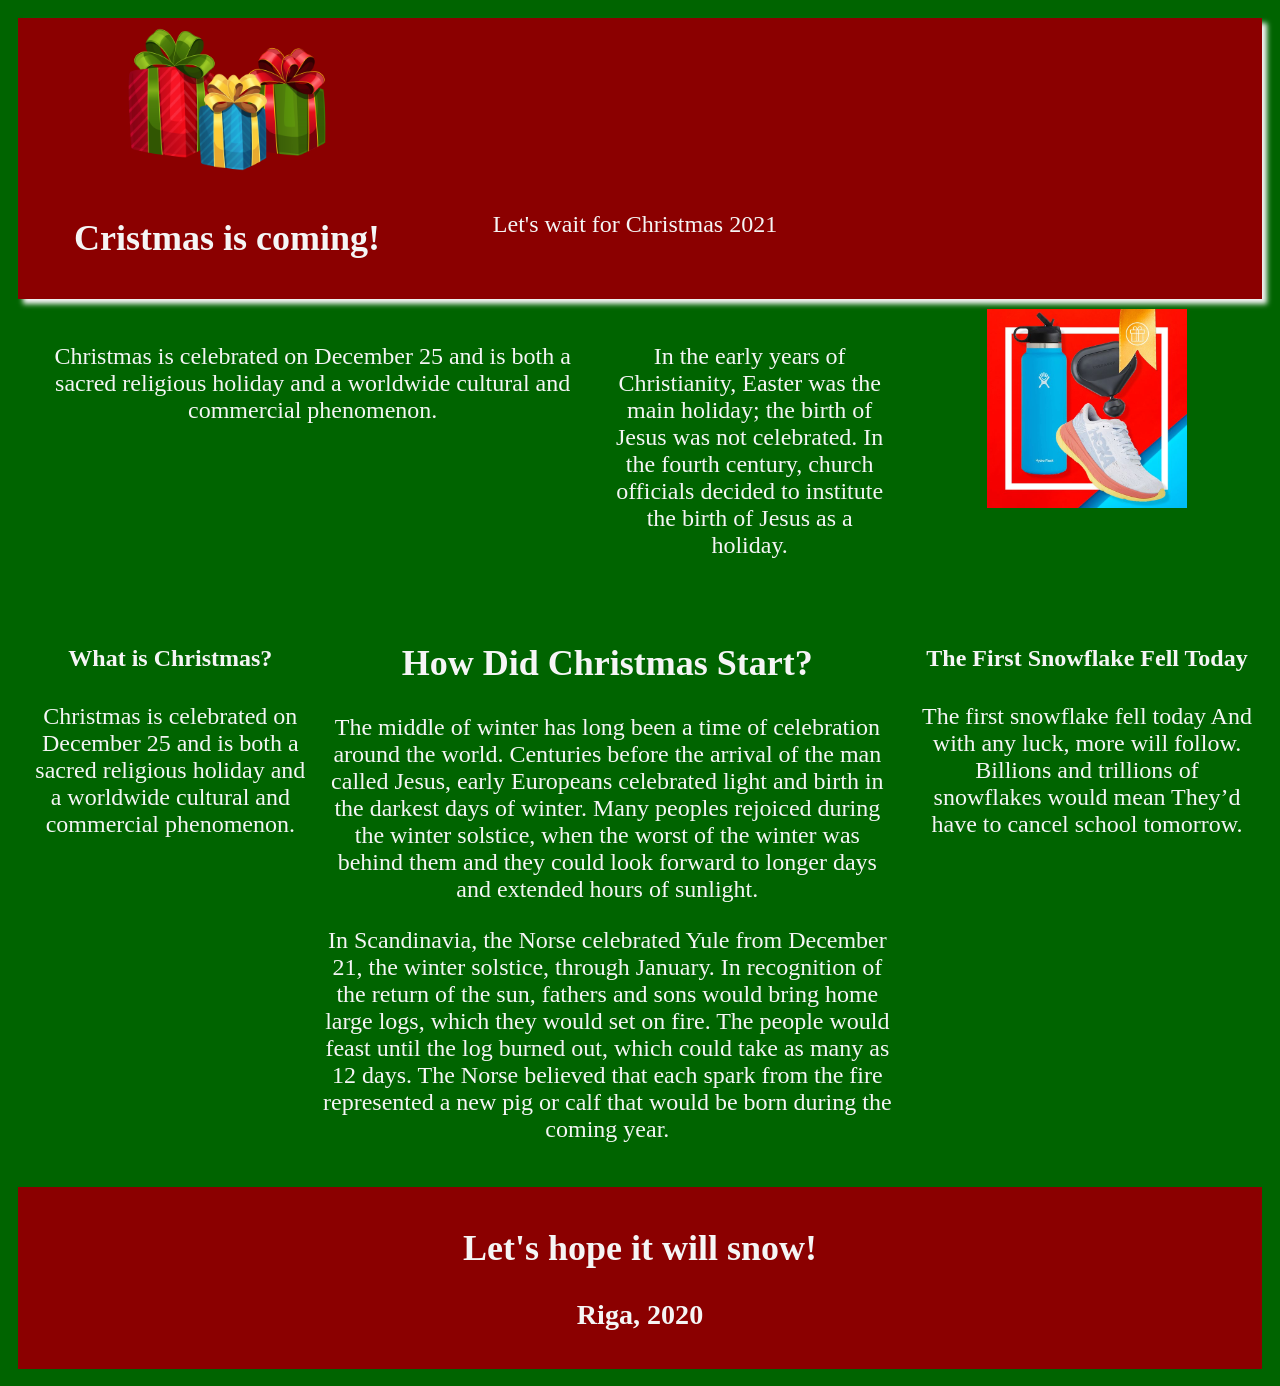
==== index.html @ f2aa3eb7 "Add files via upload" ====
<!DOCTYPE html>
<html lang="en">
<head>
    <meta charset="UTF-8">
    <meta name="viewport" content="width=device-width, initial-scale=1.0">
    <title>Christmas</title>
    <link rel="stylesheet" href="style.css">
</head>
<body>
    <header>
      <div class="Brand">
          <img src="IMG/gifts.png" alt="logo"></a></div>
      <nav>
          <h1>Cristmas is coming!</h1></nav>  
      <div class="tools">
        <p id="demo"></p>
        <script>
        // Set the date we're counting down to
        var countDownDate = new Date("Dec 24, 2020 00:00:01").getTime();
        var x = setInterval(function() {
          var now = new Date().getTime();
          var distance = countDownDate - now;  
          var days = Math.floor(distance / (1000 * 60 * 60 * 24));
          var hours = Math.floor((distance % (1000 * 60 * 60 * 24)) / (1000 * 60 * 60));
          var minutes = Math.floor((distance % (1000 * 60 * 60)) / (1000 * 60));
          var seconds = Math.floor((distance % (1000 * 60)) / 1000);
          document.getElementById("demo").innerHTML = days + "d " + hours + "h "
          + minutes + "m " + seconds + "s ";
          if (distance < 0) {
            clearInterval(x);
            document.getElementById("demo").innerHTML = "Let's wait for Christmas 2021";
          }
        }, 1000);
        </script>
      </div>
    </header>
    <div class="hero">
        <div class="feature">
            <p>Christmas is celebrated on December 25 and is both a sacred religious holiday and a worldwide cultural and commercial phenomenon.</p>
        </div>
        <div class='action'>
            <p>In the early years of Christianity, Easter was the main holiday; the birth of Jesus was not celebrated. In the fourth century, church officials decided to institute the birth of Jesus as a holiday.</p>
        </div>
    </div>

    <div class="desktop-ad"><img src="IMG/ad.jpg" alt="Ad"></div>

    <main>
        <article class="feature">
            <h4>What is Christmas?</h4>
            <p>Christmas is celebrated on December 25 and is both a sacred religious holiday and a worldwide cultural and commercial phenomenon.</p></article>
        <div class="mobile-ad"><img src="IMG/ad.jpg" alt="Ad"></div>
        <article class="listing">
            <h2>How Did Christmas Start?</h2>
            <p>The middle of winter has long been a time of celebration around the world. Centuries before the arrival of the man called Jesus, early Europeans celebrated light and birth in the darkest days of winter. Many peoples rejoiced during the winter solstice, when the worst of the winter was behind them and they could look forward to longer days and extended hours of sunlight.</p>
            <p>In Scandinavia, the Norse celebrated Yule from December 21, the winter solstice, through January. In recognition of the return of the sun, fathers and sons would bring home large logs, which they would set on fire. The people would feast until the log burned out, which could take as many as 12 days. The Norse believed that each spark from the fire represented a new pig or calf that would be born during the coming year.</p>
        </article>
    </main>
    <div class="sidebar">
        <div class="feature">
            <h4>The First Snowflake Fell Today</h4>
            <p>The first snowflake fell today
                And with any luck, more will follow.
                Billions and trillions of snowflakes would mean
                They’d have to cancel school tomorrow.</p>
        </div>
    </div>
    <footer>
        <h2>Let's hope it will snow!</h2>
        <h3>Riga, 2020</h3>
    </footer>

</body>
</html>
---- style.css ----
img {
    max-width: 200px;
    height: auto;
  }
body {
    background: darkgreen;
    padding: 10px;
    font-size: 1.5em;
    text-align: center;
    color: whitesmoke;
    height: 150vh;

    display: grid;
    grid-gap: 10px;
    
    grid-template-areas:
        "header"
        "hero"
        "body"
        "footer"
}

/* Header section */
header {
    padding: 10px;
    grid-area: header;
    background: darkred;
    box-shadow: 5px 5px 5px whitesmoke;
    
    display: grid;
    grid-template-columns: 1fr 1fr;
    grid-gap: 10px;
}

header .brand {
    justify-self: center;
    padding: 10px;
    grid-column: 1
}

header nav {
    grid-column: 2/1
}

header .tools {
    grid-column: 2/2
    
}

/* Hero section */
.hero {
    padding: 10px;
    grid-area: hero;

    display: grid;
    grid-template-columns: 1fr;
    grid-gap: 10px;
    grid-template-areas:"action";
}

.hero .action {
    grid-area: action;
}

.hero .feature {
    grid-area: feature;
}

/* Body section */
main {
    padding: 10px;
    grid-area: body;

    display: grid;
    grid-template-columns: 1fr;
    grid-gap: 10px;
    grid-template-areas:"feature""ad""listing";
}

main .feature {
    grid-area: feature;
}

main .mobile-ad {
    justify-self: center;
    grid-area: ad;
}

main .listing {
    grid-area: listing;
}

/* Footer section */
footer {
    background: darkred;
    padding: 10px;
    grid-area: footer;
}

/* Hide Sections which are not part of mobile */
.desktop-ad {
    grid-area: ad;
    display: none;
}

.hero .feature {
    display: none;
}

/* Sidebar section */
.sidebar {
    padding: 10px;
    grid-area: sidebar;

    display: none;
}

.sidebar .feature {
    height: 100%;
}

/* Tablet Media */
@media (min-width: 576px) {
    body {
        grid-template-rows: auto auto 1fr auto auto;
        grid-template-areas:
            "header"
            "hero"
            "body"
            "sidebar"
            "footer";
        justify-self: center;
    }

    /* Change Header Layout */
    header {
        grid-template-columns: 1fr 1fr 1fr;
        grid-template-areas:
            "brand brand nav tools";
    }

    /* Change Hero Layout */
    .hero {
        grid-template-areas:
            "feature"
            "action";
    }

    .hero .feature {
        display: block;
    }

    /* Change Body Layout */
    main {
        grid-template-columns: 1fr 200px;
        grid-template-rows: auto 1fr;
        grid-template-areas:
            "feature ad"
            "listing listing";
    }

    /* Change Sidebar Layout */
    .sidebar {
        display: grid;
    }

    .mobile-ad img {
        width: 200px;
    }
}

/* Desktop Media */
@media (min-width: 992px) {
    body {
        grid-template-columns: 1fr 350px;
        grid-template-rows: auto auto 1fr auto;
        grid-template-areas:"header header""hero ad""body sidebar" "footer footer"
    }

    /* Change Hero Layout */
    .hero {
        grid-template-columns: 2fr 1fr;
        grid-template-areas:"feature action"
    }

    /* Change Body Layout */
    main {
        grid-template-columns: 1fr 2fr;
        grid-template-rows: 1fr;
        grid-template-areas:"feature listing"
    }

    .mobile-ad {
        display: none;
    }

    .desktop-ad {
        display: block;
    }
}
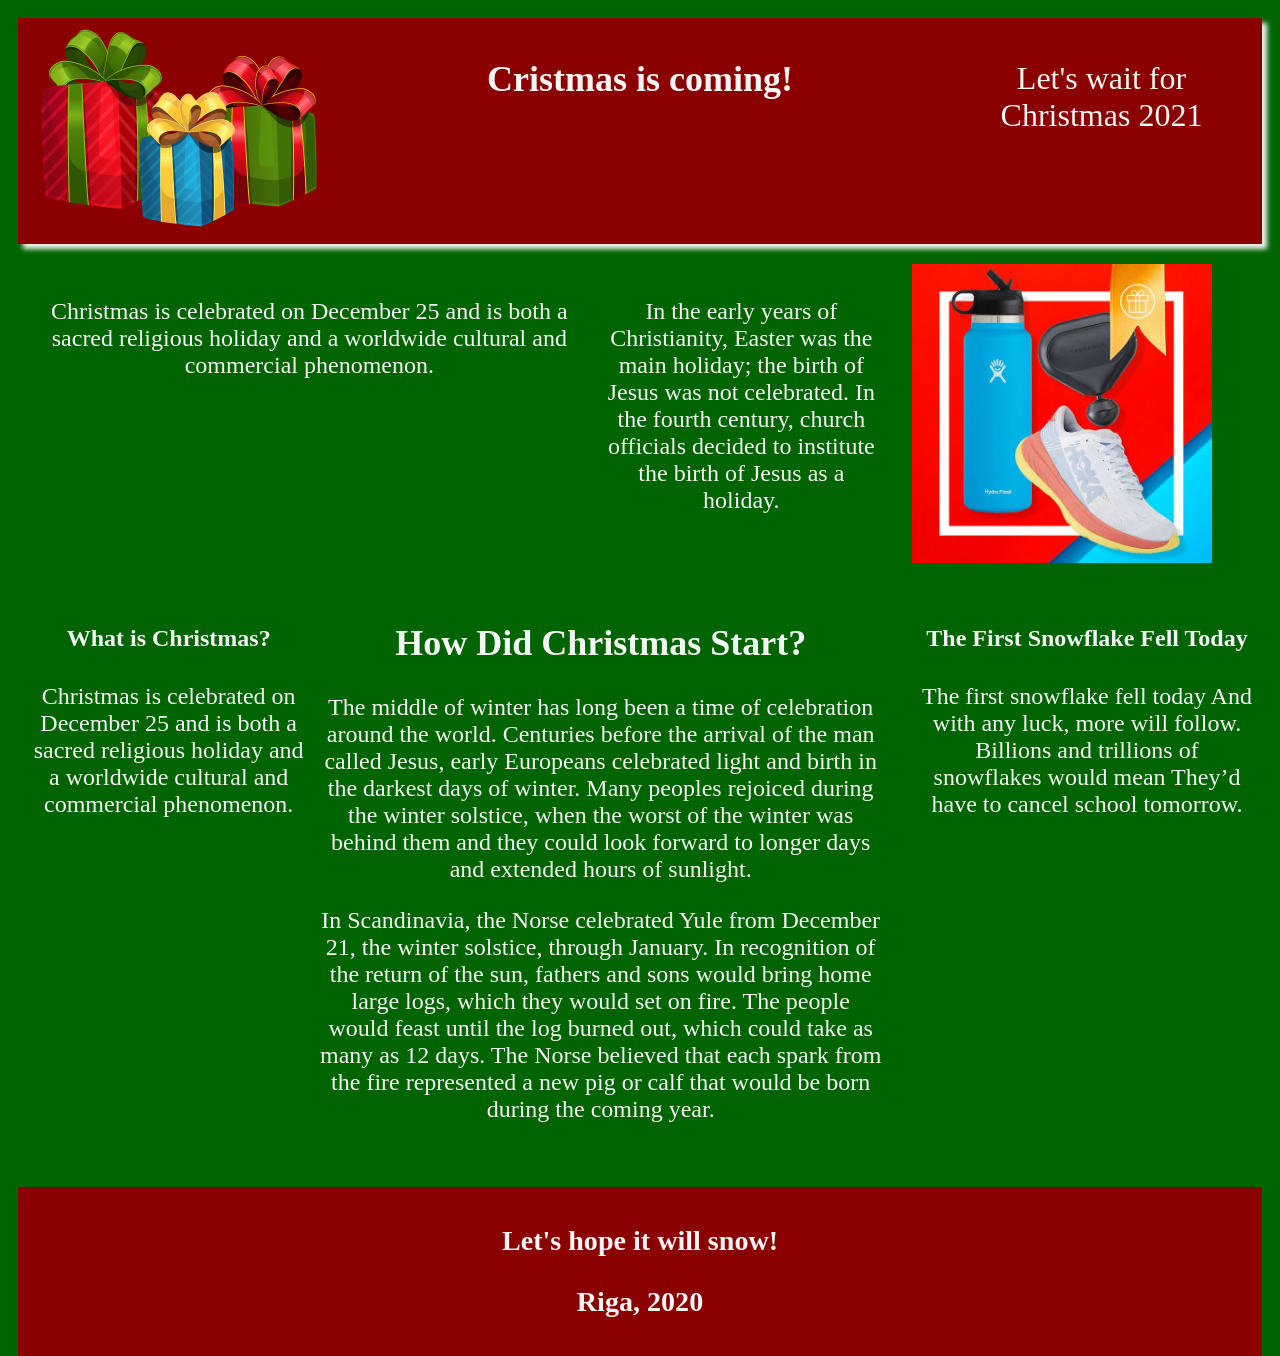
==== commit 9c005361: "Add files via upload" ====
--- a/index.html
+++ b/index.html
@@ -9,7 +9,7 @@
 <body>
     <header>
       <div class="Brand">
-          <img src="IMG/gifts.png" alt="logo"></a></div>
+          <img src="IMG/gifts.png" alt="logo"></div>
       <nav>
           <h1>Cristmas is coming!</h1></nav>  
       <div class="tools">
@@ -42,14 +42,23 @@
             <p>In the early years of Christianity, Easter was the main holiday; the birth of Jesus was not celebrated. In the fourth century, church officials decided to institute the birth of Jesus as a holiday.</p>
         </div>
     </div>
+    
+    <div>
+    <a href="https://www.thejollychristmasshop.com/">
+        <img class="desktop-ad" src="IMG/ad.jpg" alt="Ad">
+    </a>
+    </div>
 
-    <div class="desktop-ad"><img src="IMG/ad.jpg" alt="Ad"></div>
 
     <main>
         <article class="feature">
             <h4>What is Christmas?</h4>
             <p>Christmas is celebrated on December 25 and is both a sacred religious holiday and a worldwide cultural and commercial phenomenon.</p></article>
-        <div class="mobile-ad"><img src="IMG/ad.jpg" alt="Ad"></div>
+            <div>
+                <a href="https://www.thejollychristmasshop.com/">
+                    <img class="mobile-ad" src="IMG/ad.jpg" alt="Ad">
+                </a>
+            </div>
         <article class="listing">
             <h2>How Did Christmas Start?</h2>
             <p>The middle of winter has long been a time of celebration around the world. Centuries before the arrival of the man called Jesus, early Europeans celebrated light and birth in the darkest days of winter. Many peoples rejoiced during the winter solstice, when the worst of the winter was behind them and they could look forward to longer days and extended hours of sunlight.</p>
@@ -66,7 +75,7 @@
         </div>
     </div>
     <footer>
-        <h2>Let's hope it will snow!</h2>
+        <h3>Let's hope it will snow!</h3>
         <h3>Riga, 2020</h3>
     </footer>
 
--- a/style.css
+++ b/style.css
@@ -1,17 +1,18 @@
 img {
-    max-width: 200px;
+    max-width: 300px;
     height: auto;
   }
+
 body {
     background: darkgreen;
     padding: 10px;
     font-size: 1.5em;
     text-align: center;
     color: whitesmoke;
-    height: 150vh;
-
-    display: grid;
-    grid-gap: 10px;
+    height: 100vh;
+
+    display: grid;
+    grid-gap: 20px;
     
     grid-template-areas:
         "header"
@@ -30,21 +31,24 @@
     display: grid;
     grid-template-columns: 1fr 1fr;
     grid-gap: 10px;
+    grid-template-areas:
+    "brand brand"
+    "nav tools";
 }
 
 header .brand {
-    justify-self: center;
-    padding: 10px;
-    grid-column: 1
+    grid-area: brand;
 }
 
 header nav {
-    grid-column: 2/1
+    grid-area: nav;
+    justify-content: center;
 }
 
 header .tools {
-    grid-column: 2/2
-    
+    grid-area: tools;
+    font-size: xx-large;
+    justify-content: center;
 }
 
 /* Hero section */
@@ -79,6 +83,10 @@
 
 main .feature {
     grid-area: feature;
+}
+
+a:hover {
+    background: red;
 }
 
 main .mobile-ad {
@@ -134,9 +142,9 @@
 
     /* Change Header Layout */
     header {
-        grid-template-columns: 1fr 1fr 1fr;
-        grid-template-areas:
-            "brand brand nav tools";
+        grid-template-columns: 1fr 2fr 1fr;
+        grid-template-areas:
+            "brand nav tools";
     }
 
     /* Change Hero Layout */
@@ -159,10 +167,10 @@
             "listing listing";
     }
 
-    /* Change Sidebar Layout */
     .sidebar {
         display: grid;
     }
+
 
     .mobile-ad img {
         width: 200px;
@@ -177,13 +185,11 @@
         grid-template-areas:"header header""hero ad""body sidebar" "footer footer"
     }
 
-    /* Change Hero Layout */
     .hero {
         grid-template-columns: 2fr 1fr;
         grid-template-areas:"feature action"
     }
 
-    /* Change Body Layout */
     main {
         grid-template-columns: 1fr 2fr;
         grid-template-rows: 1fr;
@@ -194,6 +200,9 @@
         display: none;
     }
 
+    a:hover {
+        background: red;
+    }
     .desktop-ad {
         display: block;
     }
